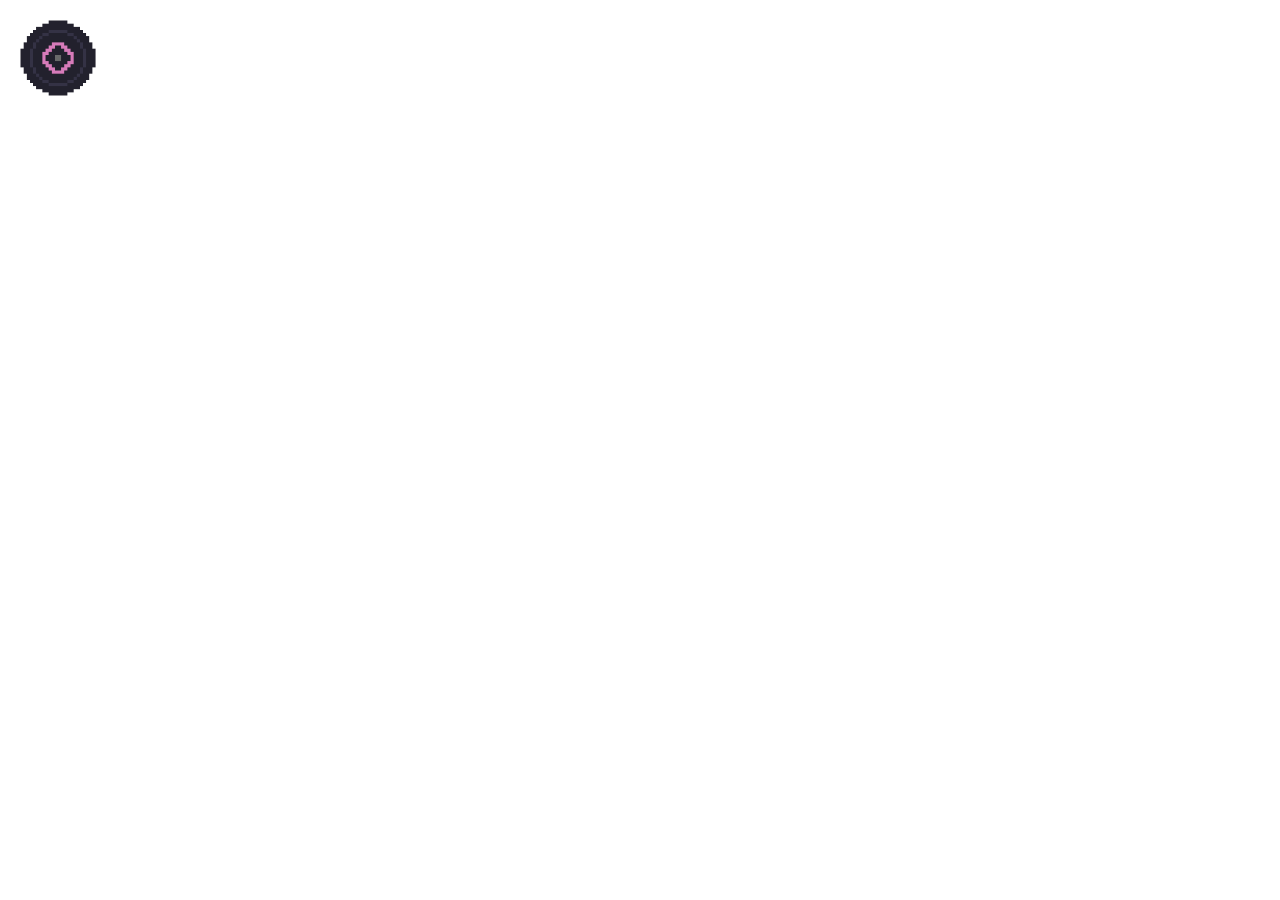
==== index.html @ 82d4b5c2 "Getting the record in" ====
<!DOCTYPE html>
<html lang="en">
<head>
    <meta charset="UTF-8">
    <meta name="viewport" content="width=device-width, initial-scale=1.0">
    <title>Music Player</title>
    <link rel="stylesheet" href="music-player.css">
</head>
<body>
    <div class="recordSprite">
        <img src="assets/RecordSprite.png" alt="Record Sprite">
    </div>
    
</body>
</html>
---- music-player.css ----
.recordSprite img{
    width: 100px;
    height: 100px;
}
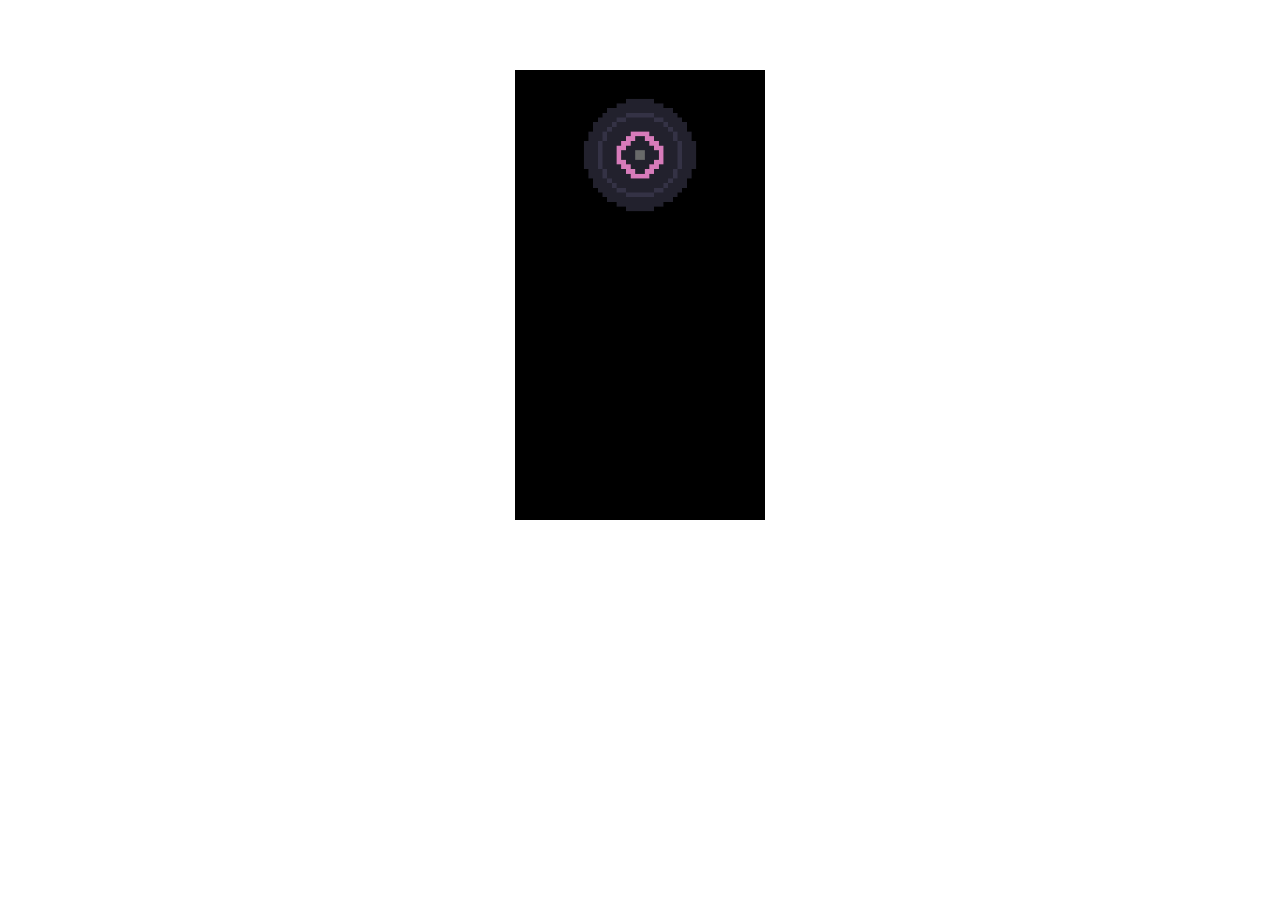
==== commit 81a59c40: "Beginning to create temporary divs to align pieces" ====
--- a/index.html
+++ b/index.html
@@ -7,8 +7,12 @@
     <link rel="stylesheet" href="music-player.css">
 </head>
 <body>
-    <div class="recordSprite">
-        <img src="assets/RecordSprite.png" alt="Record Sprite">
+    <div class="alignmentPanel">
+        <div class="contentPanel">  
+            <div class="recordSprite">
+                <img src="assets/RecordSprite.png" alt="Record Sprite">
+            </div>
+        </div>
     </div>
     
 </body>
--- a/music-player.css
+++ b/music-player.css
@@ -1,4 +1,21 @@
+.alignmentPanel{
+    display: flex;
+    justify-content: center;
+    height: 400px;
+    width: 400px;
+    margin: 50px auto;
+    padding: 20px;
+}
+
+.contentPanel{
+    display: flex;
+    justify-content: center;
+    height: 450px;
+    width: 250px;
+    background-color: #000000;
+}
 .recordSprite img{
-    width: 100px;
-    height: 100px;
+    margin-top: 10px;
+    width: 150px;
+    height: 150px;
 }
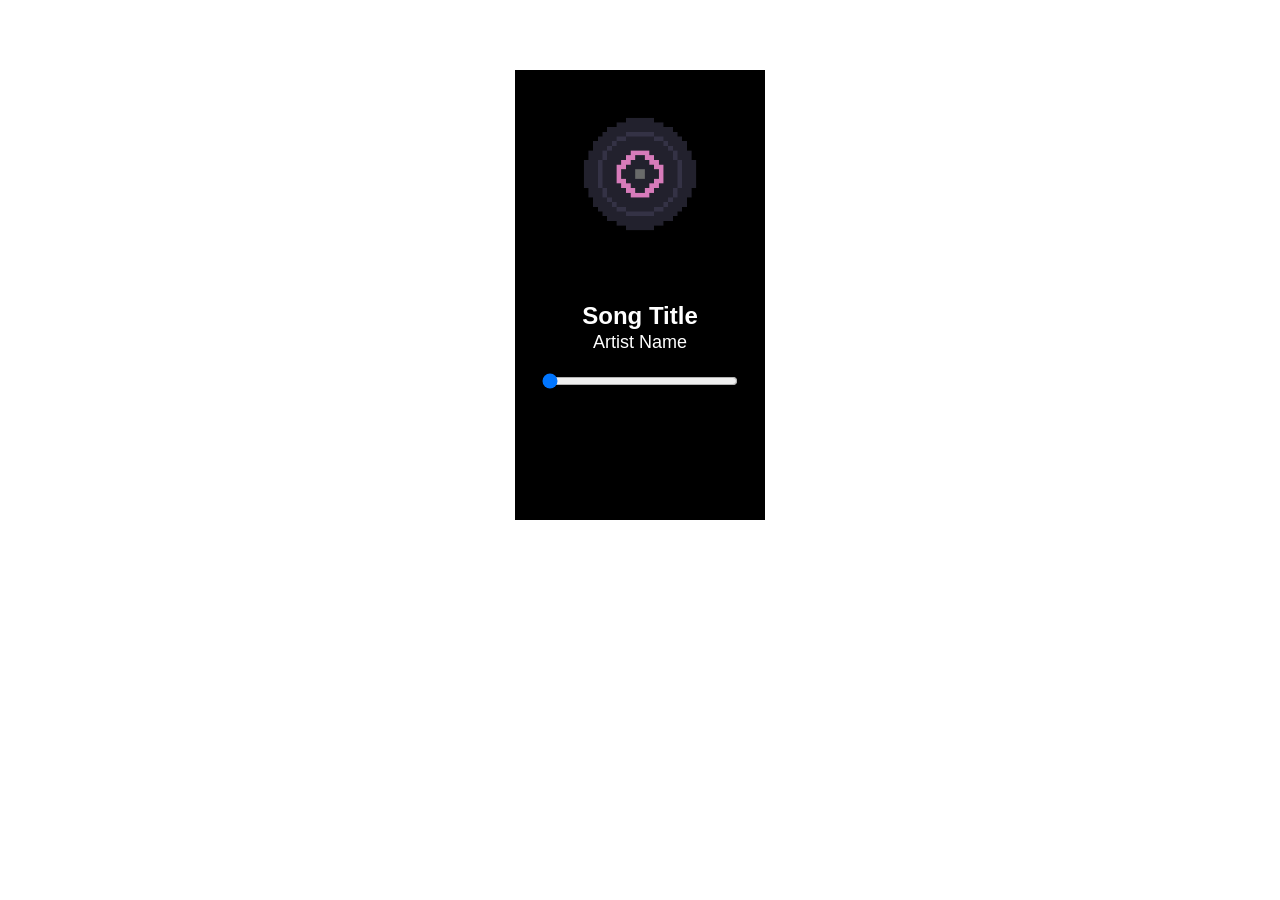
==== commit 1c560aae: "Adding text and progress bar" ====
--- a/index.html
+++ b/index.html
@@ -12,7 +12,15 @@
             <div class="recordSprite">
                 <img src="assets/RecordSprite.png" alt="Record Sprite">
             </div>
-        </div>
+            <div class="songInfo">
+                <h2>Song Title</h2>
+                <p>Artist Name</p>
+            </div>
+            <div class="ProgressBar">
+            <input type="range" min="0" max="100" value="0" class="progressSlider">
+            </div>
+        </div>     
+        </div> 
     </div>
     
 </body>
--- a/music-player.css
+++ b/music-player.css
@@ -9,13 +9,46 @@
 
 .contentPanel{
     display: flex;
+    flex-direction: column;
     justify-content: center;
+    align-items: center;
     height: 450px;
     width: 250px;
     background-color: #000000;
 }
 .recordSprite img{
-    margin-top: 10px;
+    margin-top: -100px;
+    margin-left: auto;
+    margin-right: auto;
     width: 150px;
     height: 150px;
+}
+.songInfo{
+    font-family: 'Helevetica', sans-serif;
+    margin-top: 30px;
+    justify-content: center;
+    text-align: center;
+    color: #FFFFFF;
+    margin-bottom: 0px;
+}
+
+.songInfo h2{
+    font-size: 24px;
+    margin-bottom: 0px;
+}
+.songInfo p{
+    font-size: 18px;
+    margin-top: 2px;
+}
+.ProgressBar{
+    margin-top: 0px;
+    width: 200px;
+    margin-left: auto;
+    margin-right: auto;
+    display: flex;
+    justify-content: center;
+
+}
+.progressSlider{
+    width: 150%;
 }
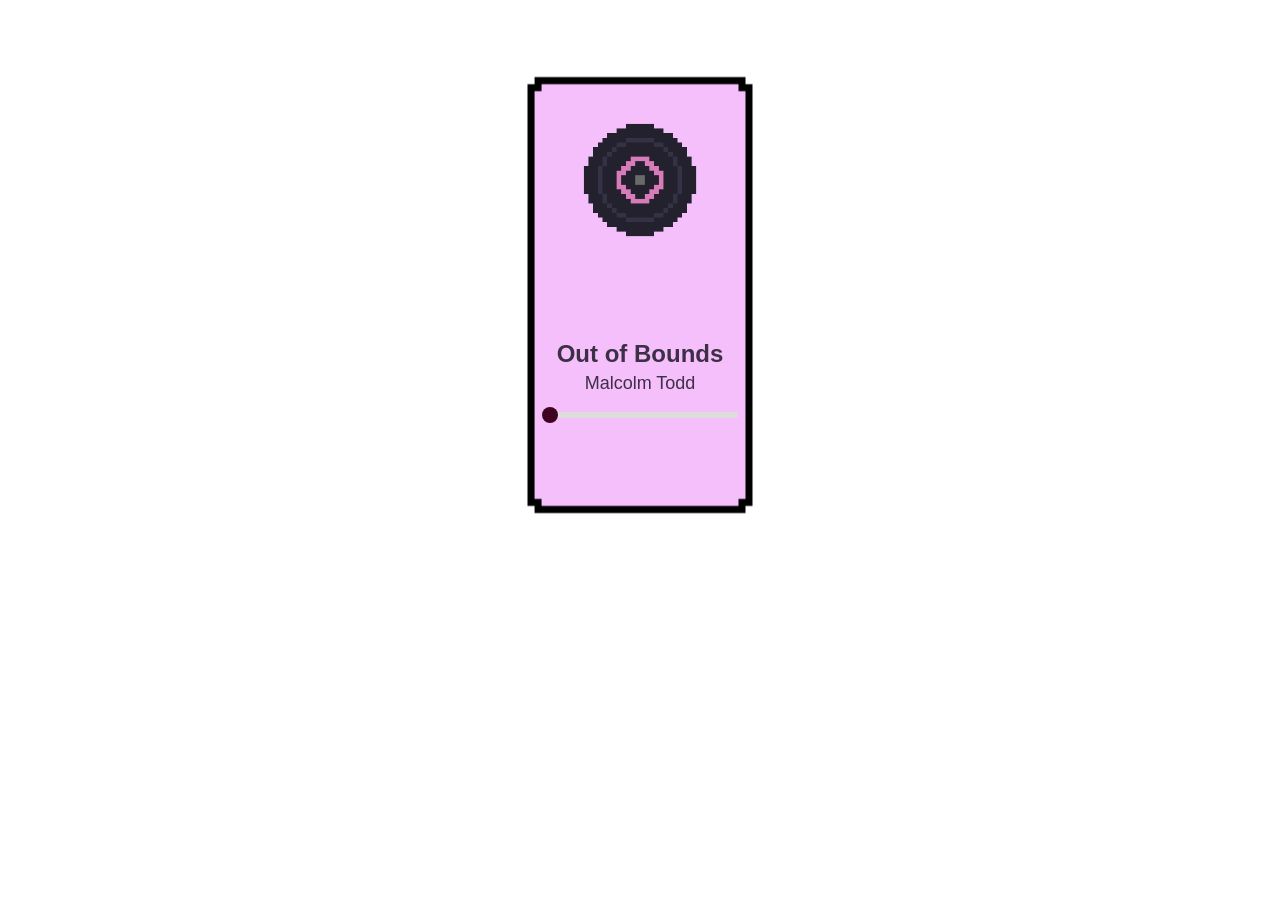
==== commit e32f0ae2: "Making first song show up, and progress bar additons" ====
--- a/index.html
+++ b/index.html
@@ -5,10 +5,12 @@
     <meta name="viewport" content="width=device-width, initial-scale=1.0">
     <title>Music Player</title>
     <link rel="stylesheet" href="music-player.css">
+    <script src="music-player.js"></script>
 </head>
 <body>
     <div class="alignmentPanel">
         <div class="contentPanel">  
+            <img src="assets/PanelSprite.png" alt="Background Image" class="backgroundImage">
             <div class="recordSprite">
                 <img src="assets/RecordSprite.png" alt="Record Sprite">
             </div>
@@ -17,11 +19,11 @@
                 <p>Artist Name</p>
             </div>
             <div class="ProgressBar">
-            <input type="range" min="0" max="100" value="0" class="progressSlider">
+                <input type="range" min="0" max="100" value="0" class="progressSlider">
             </div>
-        </div>     
-        </div> 
+            <div class="controls">
+            </div>
+        </div>      
     </div>
-    
 </body>
 </html>
--- a/music-player.css
+++ b/music-player.css
@@ -7,48 +7,104 @@
     padding: 20px;
 }
 
+.backgroundImage{
+    position: absolute;
+    width: 250px;
+    height: 450px;
+    object-fit: cover;
+    z-index: 0;
+}
+
 .contentPanel{
-    display: flex;
-    flex-direction: column;
-    justify-content: center;
-    align-items: center;
+    position: relative;
     height: 450px;
     width: 250px;
-    background-color: #000000;
 }
 .recordSprite img{
-    margin-top: -100px;
-    margin-left: auto;
-    margin-right: auto;
+    position: absolute;
+    top: 35px;
+    left: 50%;
+    transform: translateX(-50%);
     width: 150px;
     height: 150px;
+    z-index: 1;
 }
 .songInfo{
     font-family: 'Helevetica', sans-serif;
-    margin-top: 30px;
-    justify-content: center;
+    position: absolute;
+    top: 250px;
+    left: 50%;
+    transform: translateX(-50%);
     text-align: center;
-    color: #FFFFFF;
-    margin-bottom: 0px;
+    color: #3d2f45;
+    width: 100%;
+    z-index: 1;
 }
 
 .songInfo h2{
     font-size: 24px;
-    margin-bottom: 0px;
+    margin-bottom: 0;
 }
 .songInfo p{
     font-size: 18px;
-    margin-top: 2px;
+    margin-top: 5px;
+    margin-bottom: 0;
 }
 .ProgressBar{
-    margin-top: 0px;
+    position: absolute;
+    top: 340px;
+    left: 50%;
+    transform: translateX(-50%);
     width: 200px;
-    margin-left: auto;
-    margin-right: auto;
     display: flex;
     justify-content: center;
-
+    z-index: 1;
 }
 .progressSlider{
     width: 150%;
+    -webkit-appearance: none;
+    appearance: none;
+    height: 6px;
+    background: linear-gradient(to right, #400320 0%, #400320 0%, #ddd 0%, #ddd 100%);
+    outline: none;
+    border-radius: 5px;
+}
+
+/* Thumb (draggable circle) */
+.progressSlider::-webkit-slider-thumb {
+    -webkit-appearance: none;
+    appearance: none;
+    width: 16px;
+    height: 16px;
+    background: #400320;
+    cursor: pointer;
+    border-radius: 50%;
+    margin-top: -5px;
+}
+
+.progressSlider::-moz-range-thumb {
+    width: 16px;
+    height: 16px;
+    background: #400320;
+    cursor: pointer;
+    border-radius: 50%;
+    border: none;
+}
+
+/* Track (the bar) */
+.progressSlider::-webkit-slider-runnable-track {
+    height: 6px;
+    border-radius: 5px;
+}
+
+.progressSlider::-moz-range-track {
+    height: 6px;
+    background: #ddd;
+    border-radius: 5px;
+}
+
+.progressSlider::-moz-range-progress {
+    height: 6px;
+    background: #400320;
+    border-radius: 5px;
 }
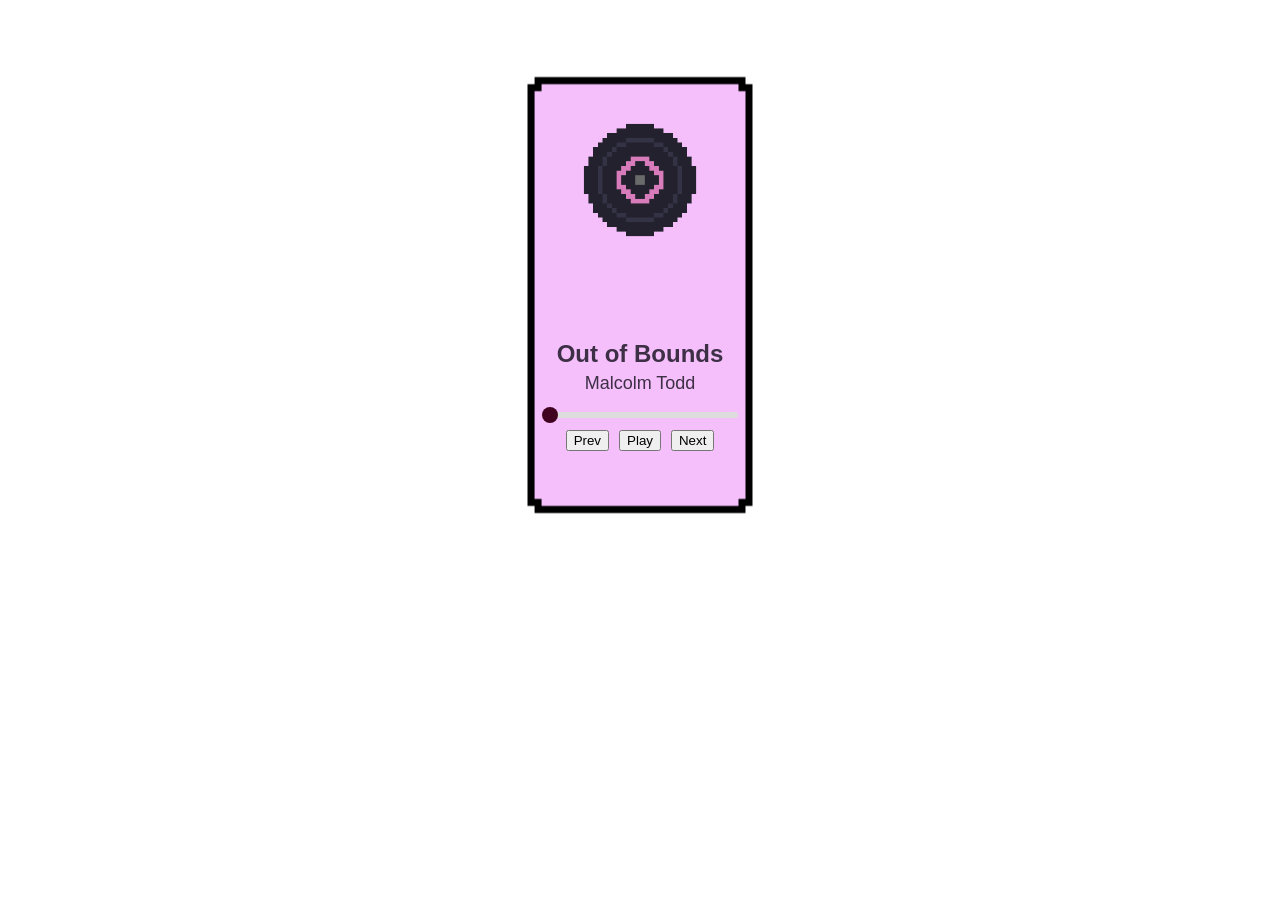
==== commit 5b866ccb: "Adding control button skeletons" ====
--- a/index.html
+++ b/index.html
@@ -22,6 +22,9 @@
                 <input type="range" min="0" max="100" value="0" class="progressSlider">
             </div>
             <div class="controls">
+                <button class="controlButton" id="prevButton">Prev</button>
+                <button class="controlButton" id="pauseButton">Play</button>
+                <button class="controlButton" id="nextButton">Next</button>
             </div>
         </div>      
     </div>
--- a/music-player.css
+++ b/music-player.css
@@ -107,4 +107,16 @@
     height: 6px;
     background: #400320;
     border-radius: 5px;
+}
+
+.controls{
+    position: absolute;
+    top: 360px;
+    left: 50%;
+    transform: translateX(-50%);
+    display: flex;
+    justify-content: center;
+    gap: 10px;
+    width: 100%;
+    z-index: 1;
 }
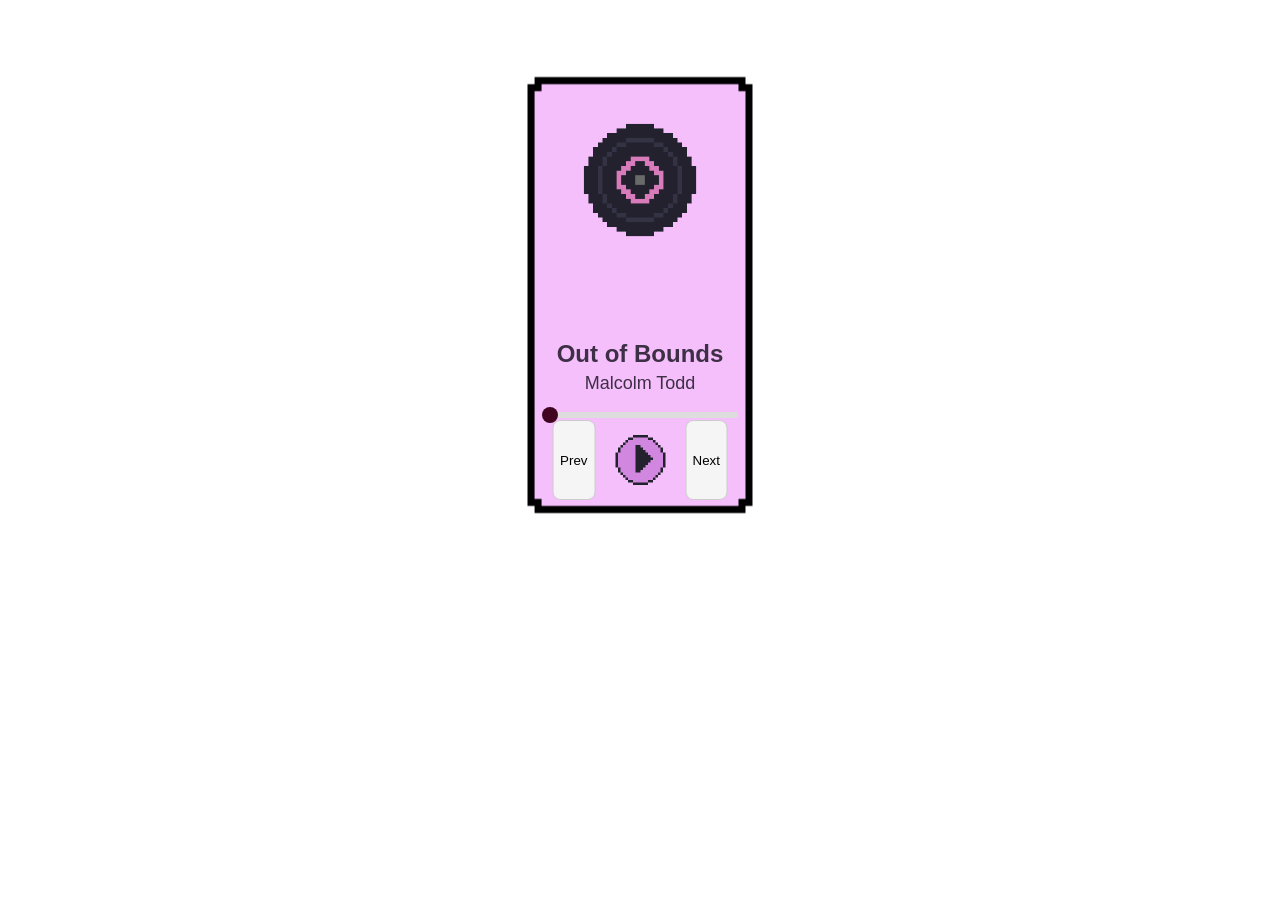
==== commit 4d77c3e0: "Added Pause Button Sprite" ====
--- a/index.html
+++ b/index.html
@@ -23,7 +23,9 @@
             </div>
             <div class="controls">
                 <button class="controlButton" id="prevButton">Prev</button>
-                <button class="controlButton" id="pauseButton">Play</button>
+                <button class="controlButton" id="pauseButton">
+                    <img src="assets/PauseBtnSprite.png">
+                </button>
                 <button class="controlButton" id="nextButton">Next</button>
             </div>
         </div>      
--- a/music-player.css
+++ b/music-player.css
@@ -1,3 +1,45 @@
+/* Lower prev and next buttons */
+#prevButton, #nextButton {
+    margin: 0;
+}
+/* Style for all control buttons except pause */
+.controlButton {
+    width: 50px;
+    height: 80px;
+    display: flex;
+    align-items: center;
+    justify-content: center;
+    background: #f5f5f5;
+    border: 1px solid #ccc;
+    border-radius: 8px;
+    margin: 0;
+    align-self: flex-end;
+    cursor: pointer;
+    transition: background 0.2s;
+}
+.controlButton:hover {
+    background: #e0e0e0;
+}
+
+/* Pause button: remove box, show only image */
+#pauseButton {
+    background: none;
+    border: none;
+    box-shadow: none;
+    width: auto;
+    height: auto;
+    padding: 0;
+    margin: 0 5px;
+    display: flex;
+    align-items: center;
+    justify-content: center;
+}
+#pauseButton img {
+    width: 80px;
+    height: 80px;
+    display: block;
+    margin: auto;
+}
 .alignmentPanel{
     display: flex;
     justify-content: center;
@@ -28,6 +70,21 @@
     width: 150px;
     height: 150px;
     z-index: 1;
+    animation: spin 5s linear infinite;
+    animation-play-state: paused;
+}
+
+.recordSprite img.spinning {
+    animation-play-state: running;
+}
+
+@keyframes spin {
+    from {
+        transform: translateX(-50%) rotate(0deg);
+    }
+    to {
+        transform: translateX(-50%) rotate(360deg);
+    }
 }
 .songInfo{
     font-family: 'Helevetica', sans-serif;
@@ -111,12 +168,13 @@
 
 .controls{
     position: absolute;
-    top: 360px;
+    top: 350px;
     left: 50%;
     transform: translateX(-50%);
     display: flex;
-    justify-content: center;
-    gap: 10px;
-    width: 100%;
+    justify-content: space-between;
+    align-items: center;
+    width: 70%;
+    padding: 0 10px;
     z-index: 1;
 }
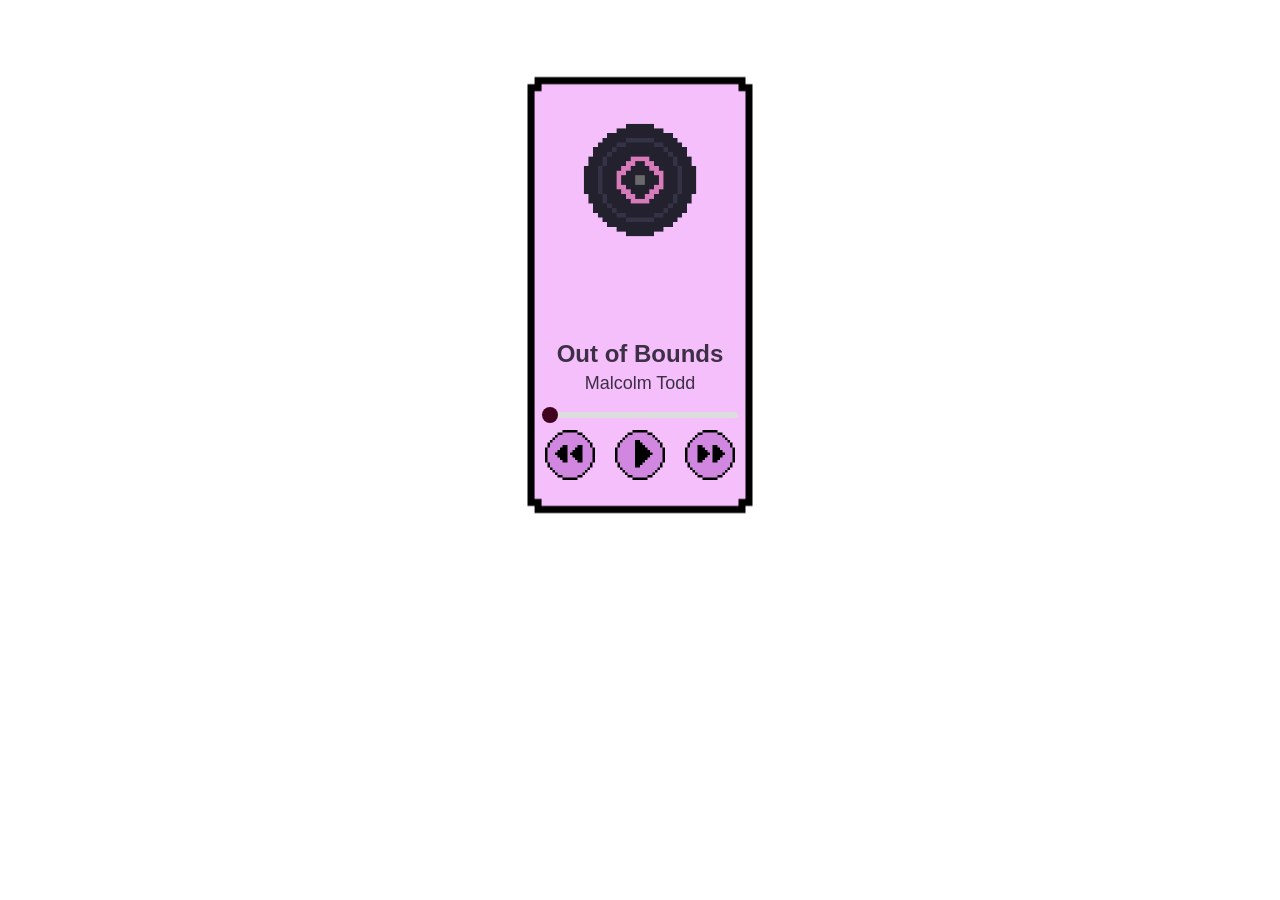
==== commit ae713b0d: "All buttons in place" ====
--- a/index.html
+++ b/index.html
@@ -22,11 +22,15 @@
                 <input type="range" min="0" max="100" value="0" class="progressSlider">
             </div>
             <div class="controls">
-                <button class="controlButton" id="prevButton">Prev</button>
+                <button class="controlButton" id="prevButton">
+                    <img src="assets/ReWindSprite.png">
+                </button>
                 <button class="controlButton" id="pauseButton">
                     <img src="assets/PauseBtnSprite.png">
                 </button>
-                <button class="controlButton" id="nextButton">Next</button>
+                <button class="controlButton" id="nextButton">
+                    <img src="assets/FastFwdBtnSprite.png">
+                </button>
             </div>
         </div>      
     </div>
--- a/music-player.css
+++ b/music-player.css
@@ -1,44 +1,33 @@
-/* Lower prev and next buttons */
-#prevButton, #nextButton {
+.controlButton#prevButton,
+.controlButton#nextButton {
+    margin-left: -20px;
+    margin-right: -20px;
+}
+
+/* Style all control buttons to show only the image, no background, same size, centered */
+.controlButton {
+    width: 90px;
+    height: 90px;
+    background: none;
+    border: none;
+    box-shadow: none;
+    padding: 0;
     margin: 0;
-}
-/* Style for all control buttons except pause */
-.controlButton {
-    width: 50px;
-    height: 80px;
     display: flex;
     align-items: center;
     justify-content: center;
-    background: #f5f5f5;
-    border: 1px solid #ccc;
-    border-radius: 8px;
-    margin: 0;
-    align-self: flex-end;
     cursor: pointer;
-    transition: background 0.2s;
+    transition: transform 0.1s;
 }
-.controlButton:hover {
-    background: #e0e0e0;
+.controlButton img {
+    width: 80px;
+    height: 80px;
+    object-fit: contain;
+    display: block;
 }
 
-/* Pause button: remove box, show only image */
-#pauseButton {
-    background: none;
-    border: none;
-    box-shadow: none;
-    width: auto;
-    height: auto;
-    padding: 0;
-    margin: 0 5px;
-    display: flex;
-    align-items: center;
-    justify-content: center;
-}
-#pauseButton img {
-    width: 80px;
-    height: 80px;
-    display: block;
-    margin: auto;
+.controlButton:hover {
+    transform: scale(1.08);
 }
 .alignmentPanel{
     display: flex;
@@ -168,13 +157,12 @@
 
 .controls{
     position: absolute;
-    top: 350px;
+    top: 340px;
     left: 50%;
     transform: translateX(-50%);
     display: flex;
-    justify-content: space-between;
+    justify-content: center;
     align-items: center;
-    width: 70%;
-    padding: 0 10px;
+    gap: 0px;
     z-index: 1;
 }
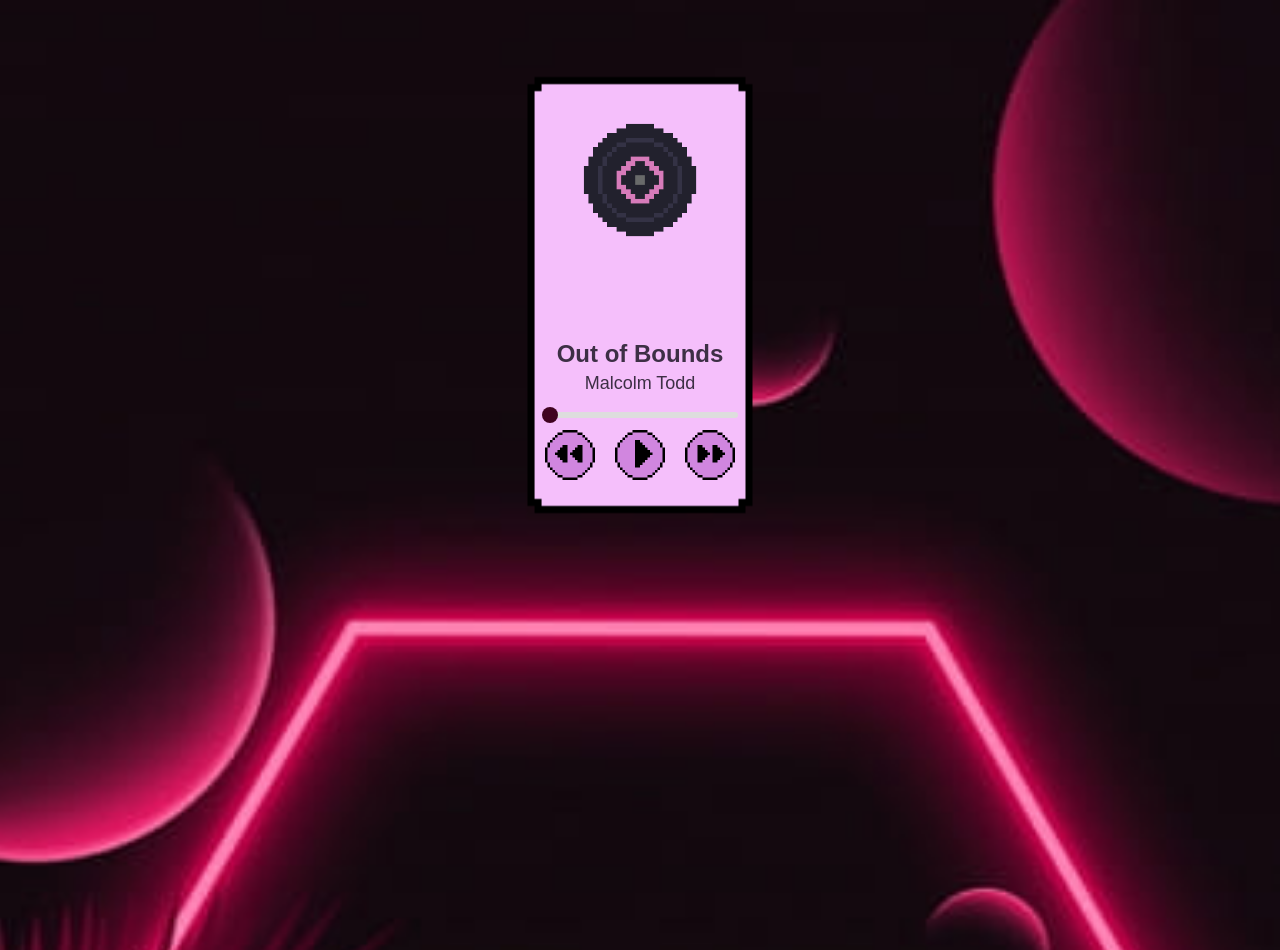
==== commit 7dca87d1: "Added background" ====
--- a/index.html
+++ b/index.html
@@ -8,31 +8,36 @@
     <script src="music-player.js"></script>
 </head>
 <body>
-    <div class="alignmentPanel">
-        <div class="contentPanel">  
-            <img src="assets/PanelSprite.png" alt="Background Image" class="backgroundImage">
-            <div class="recordSprite">
-                <img src="assets/RecordSprite.png" alt="Record Sprite">
+    <div class="backgroundPanel">
+        <img src="assets/Background-Image.jpg" alt="Background Image" class="backgroundImage">
+            <div class="alignmentPanel">
+                <div class="contentPanel">  
+                        <img src="assets/PanelSprite.png" alt="Background Image" class="backgroundImage">
+                        <div class="recordSprite">
+                            <img src="assets/RecordSprite.png" alt="Record Sprite">
+                        </div>
+                        <div class="songInfo">
+                            <h2>Song Title</h2>
+                            <p>Artist Name</p>
+                        </div>
+                        <div class="ProgressBar">
+                            <input type="range" min="0" max="100" value="0" class="progressSlider">
+                        </div>
+                        <div class="controls">
+                            <button class="controlButton" id="prevButton">
+                                <img src="assets/ReWindSprite.png">
+                            </button>
+                            <button class="controlButton" id="pauseButton">
+                                <img src="assets/PauseBtnSprite.png">
+                            </button>
+                            <button class="controlButton" id="nextButton">
+                                <img src="assets/FastFwdBtnSprite.png">
+                            </button>
+                        </div>
+                    </div>      
+                </div>
             </div>
-            <div class="songInfo">
-                <h2>Song Title</h2>
-                <p>Artist Name</p>
-            </div>
-            <div class="ProgressBar">
-                <input type="range" min="0" max="100" value="0" class="progressSlider">
-            </div>
-            <div class="controls">
-                <button class="controlButton" id="prevButton">
-                    <img src="assets/ReWindSprite.png">
-                </button>
-                <button class="controlButton" id="pauseButton">
-                    <img src="assets/PauseBtnSprite.png">
-                </button>
-                <button class="controlButton" id="nextButton">
-                    <img src="assets/FastFwdBtnSprite.png">
-                </button>
-            </div>
-        </div>      
+        </div>
     </div>
 </body>
 </html>
--- a/music-player.css
+++ b/music-player.css
@@ -1,3 +1,18 @@
+body {
+    min-height: 100vh;
+    margin: 0;
+    background-color: #0f070d;
+    background-image: url("assets/Background-Image.jpg");
+    background-position: center -40px;
+    background-repeat: no-repeat;
+    background-size: 130% auto;
+    background-attachment: fixed;
+}
+
+.backgroundPanel > .backgroundImage {
+    display: none;
+}
+
 .controlButton#prevButton,
 .controlButton#nextButton {
     margin-left: -20px;
